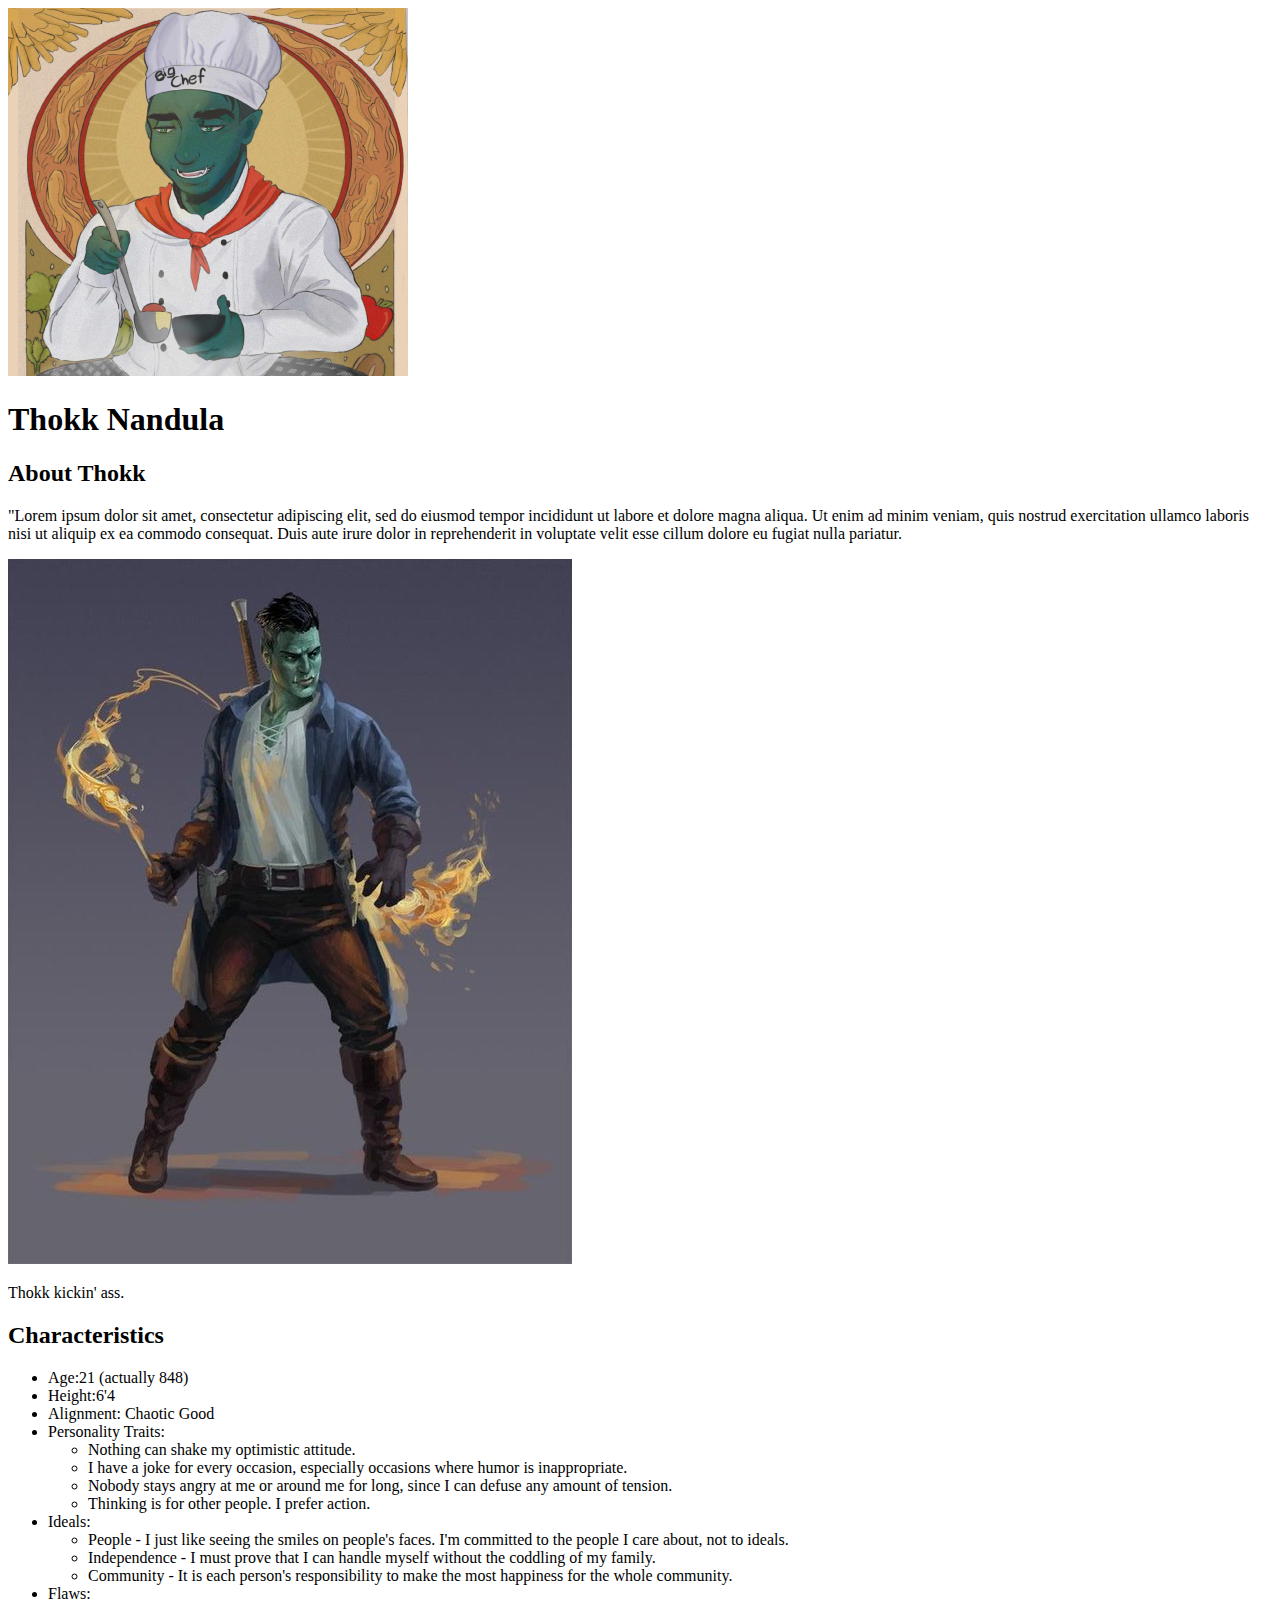
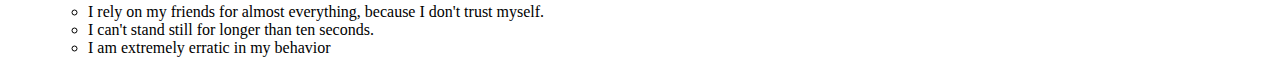
==== index.html @ 388d0167 "Added characteristics" ====
<!DOCTYPE html>
<html>
<head>
	<title>Thokk Nandula</title>
</head>
<body>
	<!-- header element -->
	<header>
		<img src="thokk-avi2.png">
		<h1>Thokk Nandula</h1>
	</header>

<!-- main element -->
	<main>
		<h2>About Thokk</h2>

		<p>"Lorem ipsum dolor sit amet, consectetur adipiscing elit, sed do eiusmod tempor incididunt ut labore et dolore magna aliqua. Ut enim ad minim veniam, quis nostrud exercitation ullamco laboris nisi ut aliquip ex ea commodo consequat. Duis aute irure dolor in reprehenderit in voluptate velit esse cillum dolore eu fugiat nulla pariatur.</p>

		<img src="Thokk-full.jpg">

		<p>Thokk kickin' ass.</p>

		<h2>Characteristics</h2>

		<ul>
			<li>Age:21 (actually 848)</li>
			<li>Height:6'4</li>
			<li>Alignment: Chaotic Good</li>
			<li>Personality Traits:</li>
				<ul>
					<li>Nothing can shake my optimistic attitude.</li>
					<li>I have a joke for every occasion, especially occasions where humor is inappropriate.</li>
					<li>Nobody stays angry at me or around me for long, since I can defuse any amount of tension.</li>
					<li>Thinking is for other people. I prefer action.</li>
				</ul>
			<li>Ideals:
				<ul>
					<li>People - I just like seeing the smiles on people's faces. I'm committed to the people I care about, not to ideals.</li>
					<li>Independence -  I must prove that I can handle myself without the coddling of my family.</li>
					<li>Community - It is each person's responsibility to make the most happiness for the whole community.</li>
				</ul>
			<li>Flaws:</li>
				<ul>
					<li>I rely on my friends for almost everything, because I don't trust myself.</li>
					<li>I can't stand still for longer than ten seconds.</li>
					<li>I am extremely erratic in my behavior</li>

				</ul>
		</ul>

	</main>

</body>
</html>
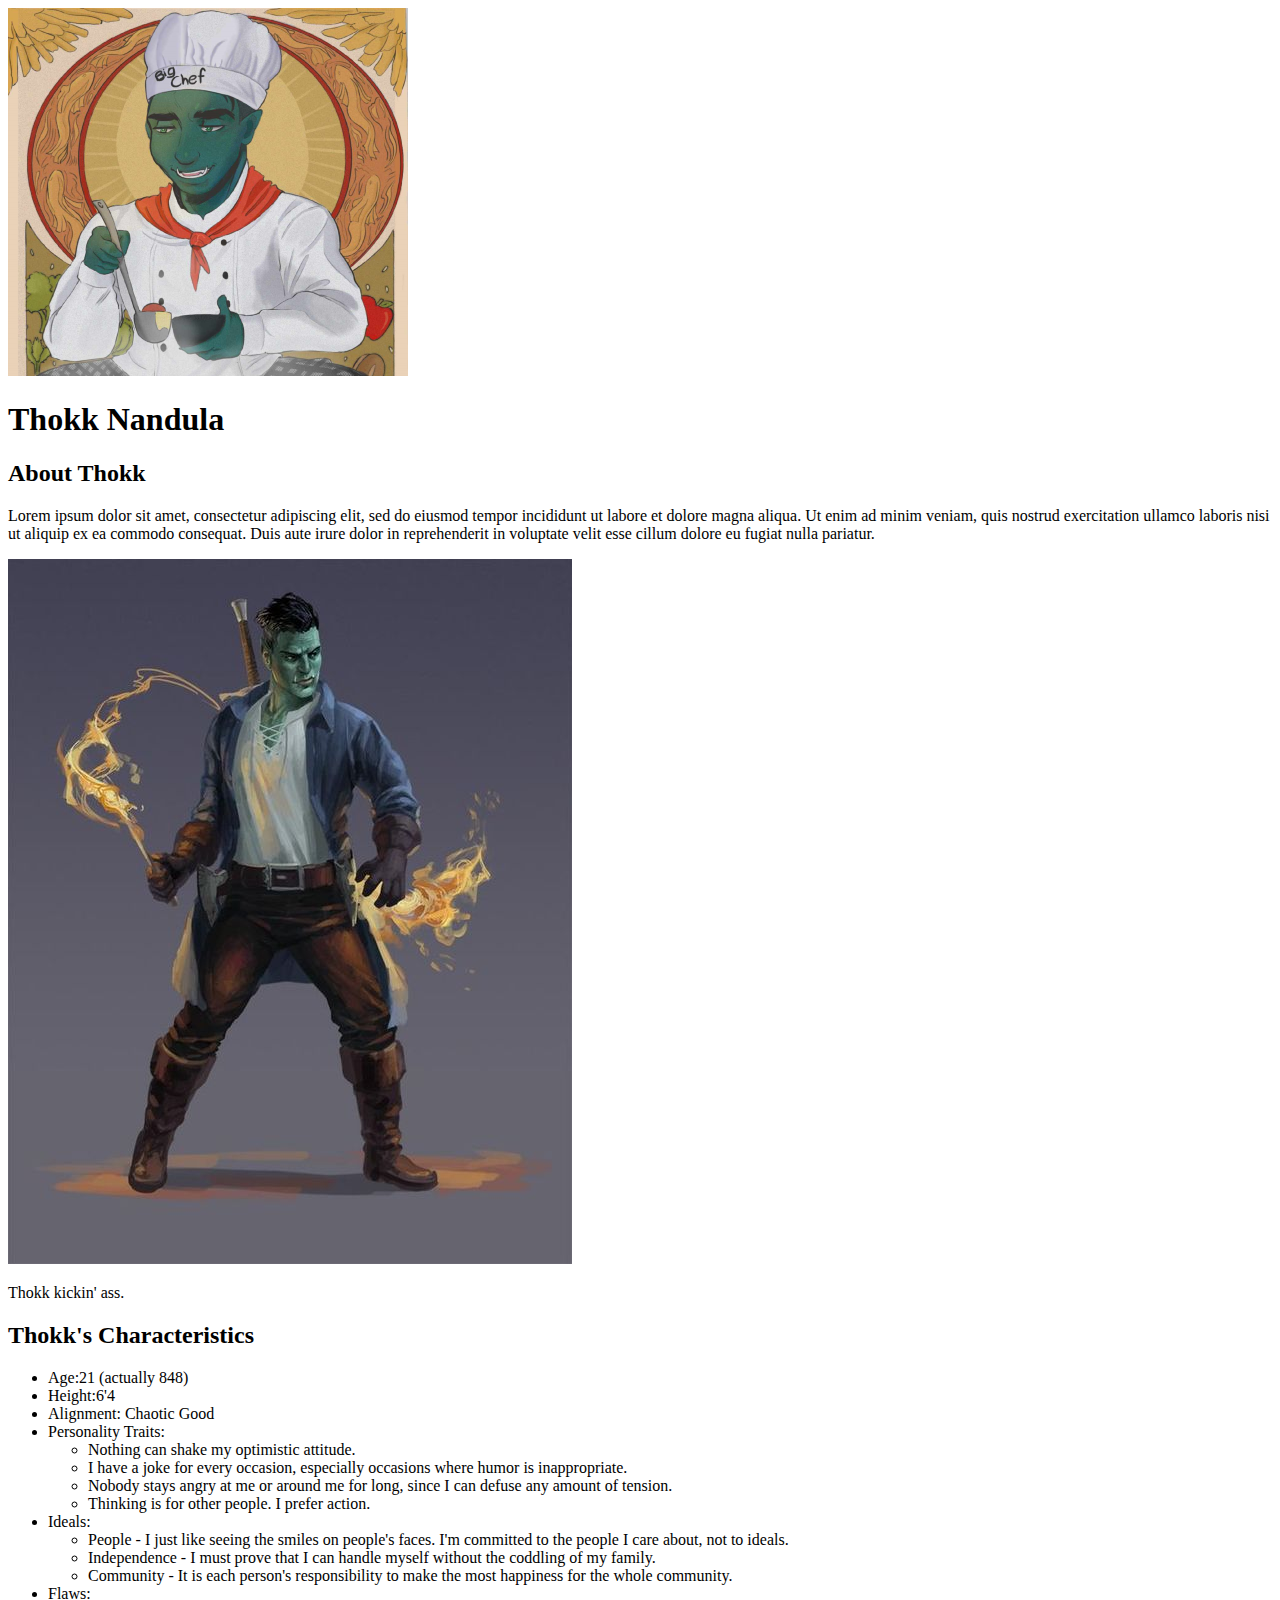
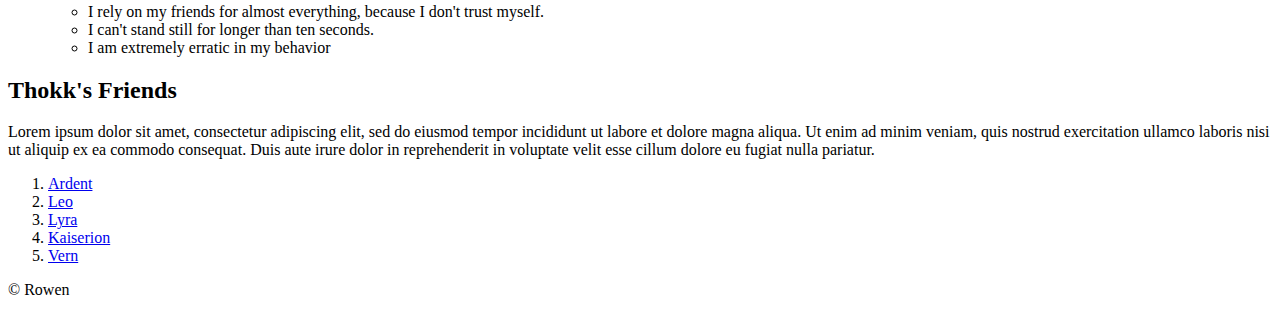
==== commit 2f60fdf0: "Added friends section & footer" ====
--- a/index.html
+++ b/index.html
@@ -10,18 +10,15 @@
 		<h1>Thokk Nandula</h1>
 	</header>
 
-<!-- main element -->
+	<!-- main element -->
 	<main>
 		<h2>About Thokk</h2>
-
-		<p>"Lorem ipsum dolor sit amet, consectetur adipiscing elit, sed do eiusmod tempor incididunt ut labore et dolore magna aliqua. Ut enim ad minim veniam, quis nostrud exercitation ullamco laboris nisi ut aliquip ex ea commodo consequat. Duis aute irure dolor in reprehenderit in voluptate velit esse cillum dolore eu fugiat nulla pariatur.</p>
-
+		<p>Lorem ipsum dolor sit amet, consectetur adipiscing elit, sed do eiusmod tempor incididunt ut labore et dolore magna aliqua. Ut enim ad minim veniam, quis nostrud exercitation ullamco laboris nisi ut aliquip ex ea commodo consequat. Duis aute irure dolor in reprehenderit in voluptate velit esse cillum dolore eu fugiat nulla pariatur.</p>
 		<img src="Thokk-full.jpg">
-
 		<p>Thokk kickin' ass.</p>
 
-		<h2>Characteristics</h2>
-
+		<!-- Characteristics section -->
+		<h2>Thokk's Characteristics</h2>
 		<ul>
 			<li>Age:21 (actually 848)</li>
 			<li>Height:6'4</li>
@@ -48,7 +45,23 @@
 				</ul>
 		</ul>
 
+		<!-- Friends section -->
+		<h2>Thokk's Friends</h2>
+		<p>Lorem ipsum dolor sit amet, consectetur adipiscing elit, sed do eiusmod tempor incididunt ut labore et dolore magna aliqua. Ut enim ad minim veniam, quis nostrud exercitation ullamco laboris nisi ut aliquip ex ea commodo consequat. Duis aute irure dolor in reprehenderit in voluptate velit esse cillum dolore eu fugiat nulla pariatur.</p>
+		<ol>
+			<li><a href="https://en.wikipedia.org/wiki/Aladdin_(1992_Disney_film)">Ardent</a></li>
+			<li><a href="https://en.wikipedia.org/wiki/Crab">Leo</a></li>
+			<li><a href="https://en.wikipedia.org/wiki/Ballet_dancer">Lyra</a></li>
+			<li><a href="https://en.wikipedia.org/wiki/Dog">Kaiserion</a></li>
+			<li><a href="https://en.wikipedia.org/wiki/How_to_Train_Your_Dragon">Vern</a></li>
+		</ol>
+
 	</main>
+
+<!-- Footer -->
+<footer>
+	<p> &copy; Rowen </p>
+</footer>
 
 </body>
 </html>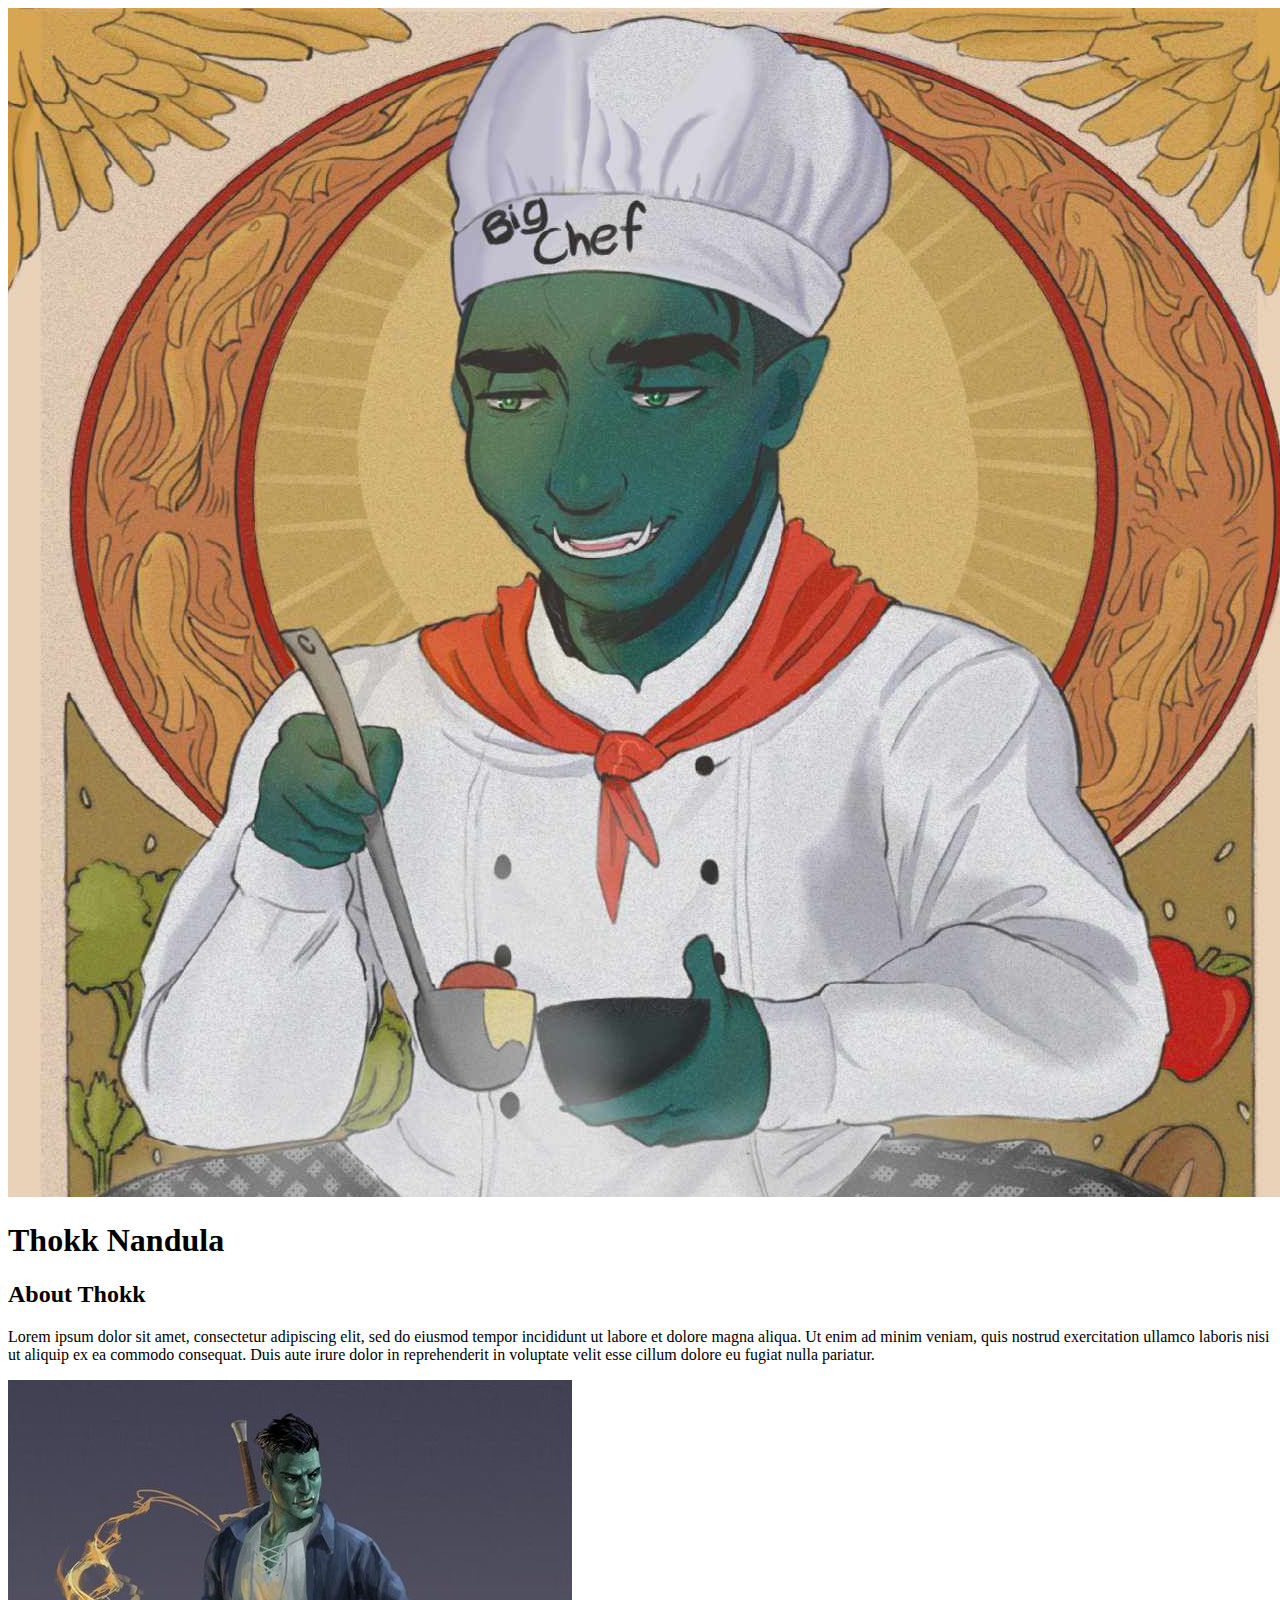
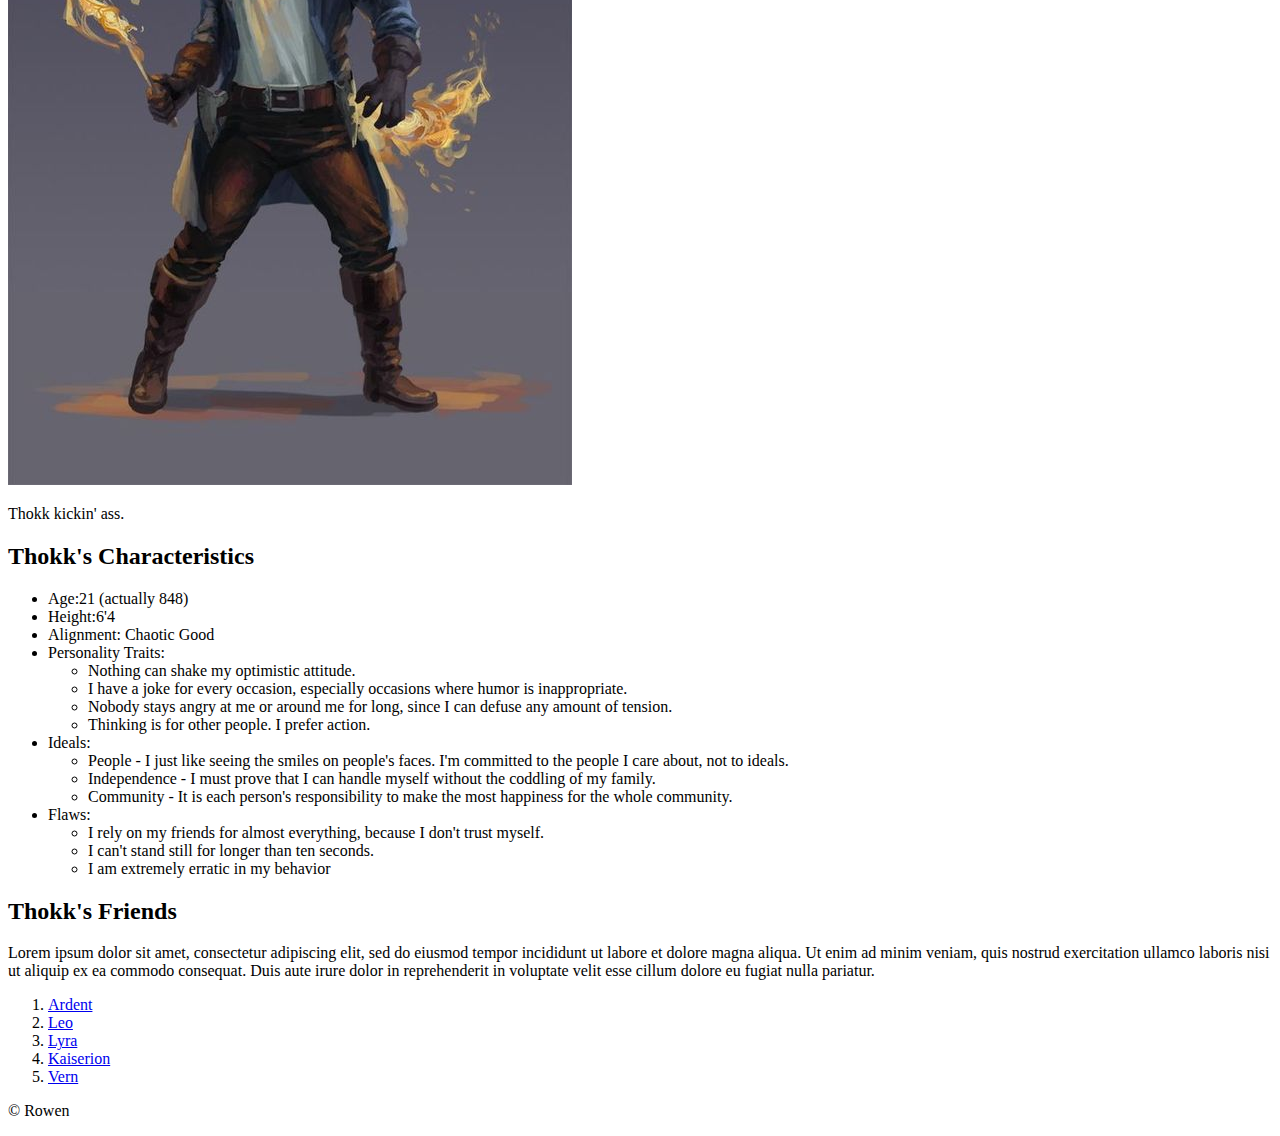
==== commit 12b852e4: "Update index.html" ====
--- a/index.html
+++ b/index.html
@@ -2,11 +2,12 @@
 <html>
 <head>
 	<title>Thokk Nandula</title>
+	<link rel="icon" href="thokk-avi2.png">
 </head>
 <body>
 	<!-- header element -->
 	<header>
-		<img src="thokk-avi2.png">
+		<img src="img/thokk-avi.png">
 		<h1>Thokk Nandula</h1>
 	</header>
 
@@ -49,11 +50,11 @@
 		<h2>Thokk's Friends</h2>
 		<p>Lorem ipsum dolor sit amet, consectetur adipiscing elit, sed do eiusmod tempor incididunt ut labore et dolore magna aliqua. Ut enim ad minim veniam, quis nostrud exercitation ullamco laboris nisi ut aliquip ex ea commodo consequat. Duis aute irure dolor in reprehenderit in voluptate velit esse cillum dolore eu fugiat nulla pariatur.</p>
 		<ol>
-			<li><a href="https://en.wikipedia.org/wiki/Aladdin_(1992_Disney_film)">Ardent</a></li>
-			<li><a href="https://en.wikipedia.org/wiki/Crab">Leo</a></li>
-			<li><a href="https://en.wikipedia.org/wiki/Ballet_dancer">Lyra</a></li>
-			<li><a href="https://en.wikipedia.org/wiki/Dog">Kaiserion</a></li>
-			<li><a href="https://en.wikipedia.org/wiki/How_to_Train_Your_Dragon">Vern</a></li>
+			<li><a target="_blank" href="https://en.wikipedia.org/wiki/Aladdin_(1992_Disney_film)">Ardent</a></li>
+			<li><a target="_blank" href="https://en.wikipedia.org/wiki/Crab">Leo</a></li>
+			<li><a target="_blank" href="https://en.wikipedia.org/wiki/Ballet_dancer">Lyra</a></li>
+			<li><a target="_blank" href="https://en.wikipedia.org/wiki/Dog">Kaiserion</a></li>
+			<li><a target="_blank" href="https://depositphotos.com/illustration/yellow-dragon-46559509.html">Vern</a></li>
 		</ol>
 
 	</main>
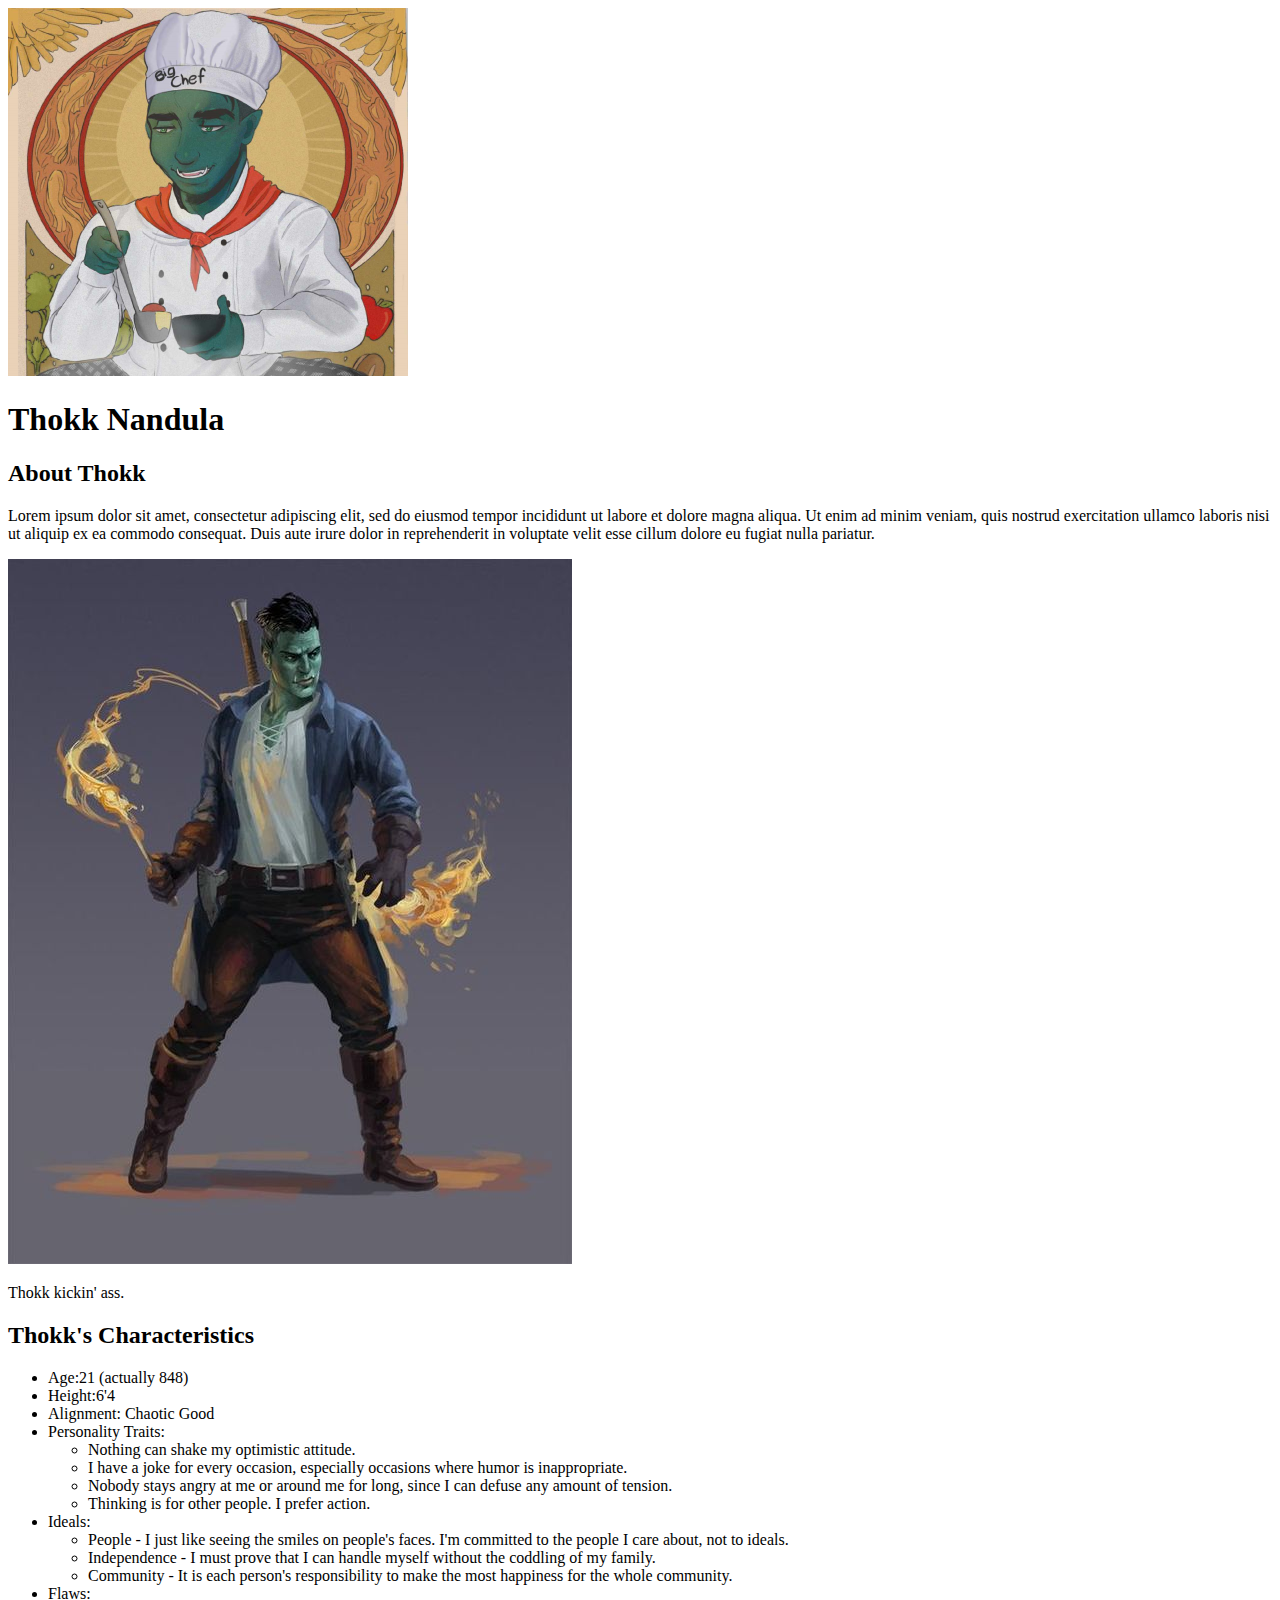
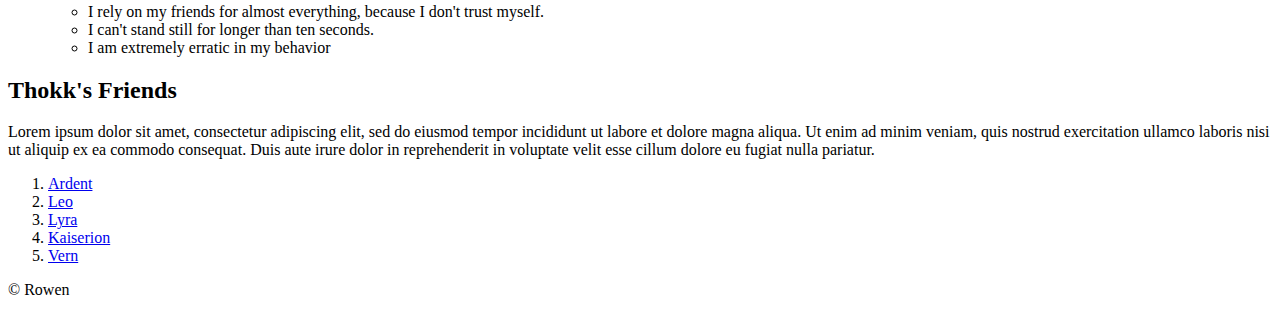
==== commit 843c29a6: "updated image file paths" ====
--- a/index.html
+++ b/index.html
@@ -2,12 +2,12 @@
 <html>
 <head>
 	<title>Thokk Nandula</title>
-	<link rel="icon" href="thokk-avi2.png">
+	<link rel="icon" href="img/thokk-avi2.png">
 </head>
 <body>
 	<!-- header element -->
 	<header>
-		<img src="img/thokk-avi.png">
+		<img src="img/thokk-avi2.png">
 		<h1>Thokk Nandula</h1>
 	</header>
 
@@ -15,7 +15,7 @@
 	<main>
 		<h2>About Thokk</h2>
 		<p>Lorem ipsum dolor sit amet, consectetur adipiscing elit, sed do eiusmod tempor incididunt ut labore et dolore magna aliqua. Ut enim ad minim veniam, quis nostrud exercitation ullamco laboris nisi ut aliquip ex ea commodo consequat. Duis aute irure dolor in reprehenderit in voluptate velit esse cillum dolore eu fugiat nulla pariatur.</p>
-		<img src="Thokk-full.jpg">
+		<img src="img/Thokk-full.jpg">
 		<p>Thokk kickin' ass.</p>
 
 		<!-- Characteristics section -->
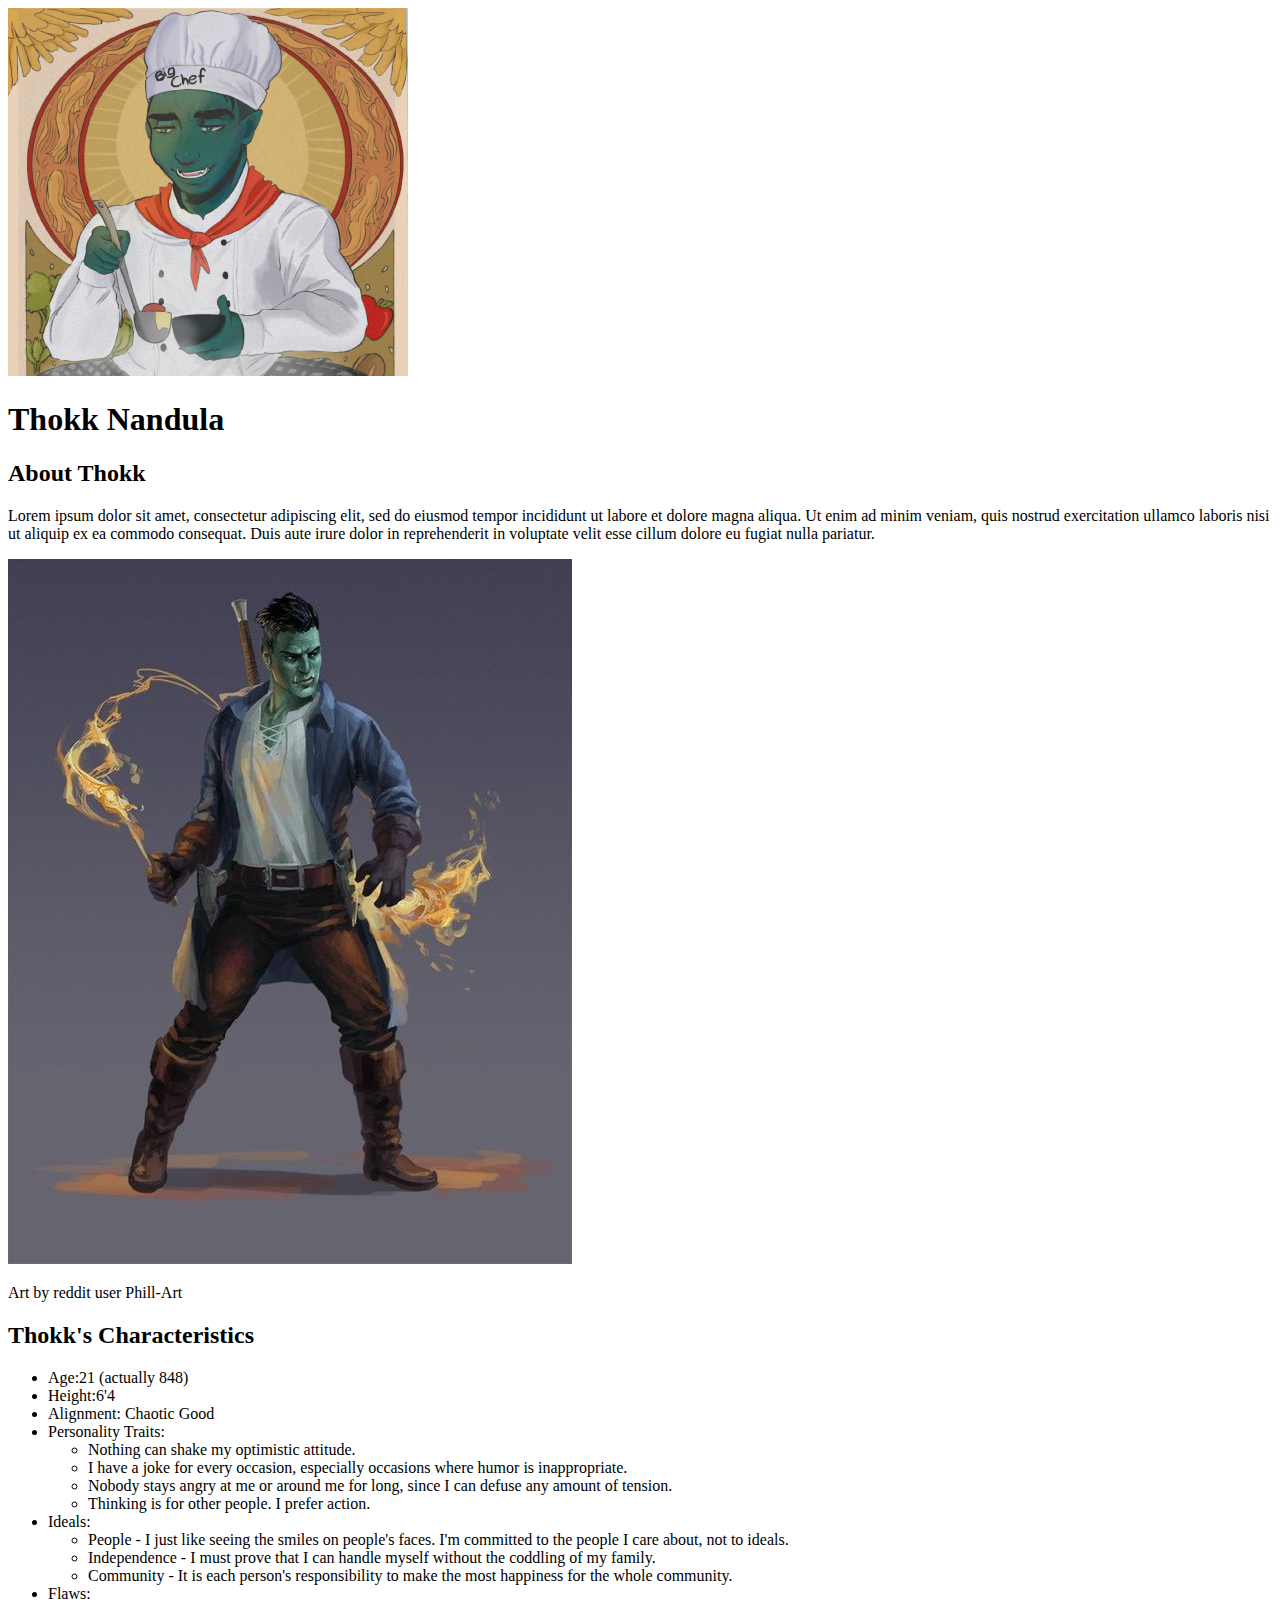
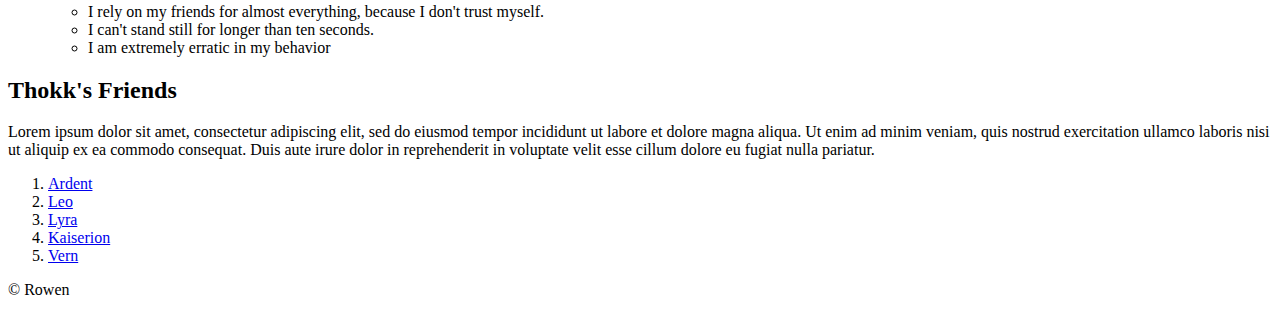
==== commit 6249975c: "Update index.html" ====
--- a/index.html
+++ b/index.html
@@ -15,8 +15,8 @@
 	<main>
 		<h2>About Thokk</h2>
 		<p>Lorem ipsum dolor sit amet, consectetur adipiscing elit, sed do eiusmod tempor incididunt ut labore et dolore magna aliqua. Ut enim ad minim veniam, quis nostrud exercitation ullamco laboris nisi ut aliquip ex ea commodo consequat. Duis aute irure dolor in reprehenderit in voluptate velit esse cillum dolore eu fugiat nulla pariatur.</p>
-		<img src="img/Thokk-full.jpg">
-		<p>Thokk kickin' ass.</p>
+		<a href="https://www.reddit.com/r/DnD/comments/bdi9lf/oc_half_orc_sorcerer_commission/"><img src="img/Thokk-full.jpg"></a>
+		<p>Art by reddit user Phill-Art</p>
 
 		<!-- Characteristics section -->
 		<h2>Thokk's Characteristics</h2>
